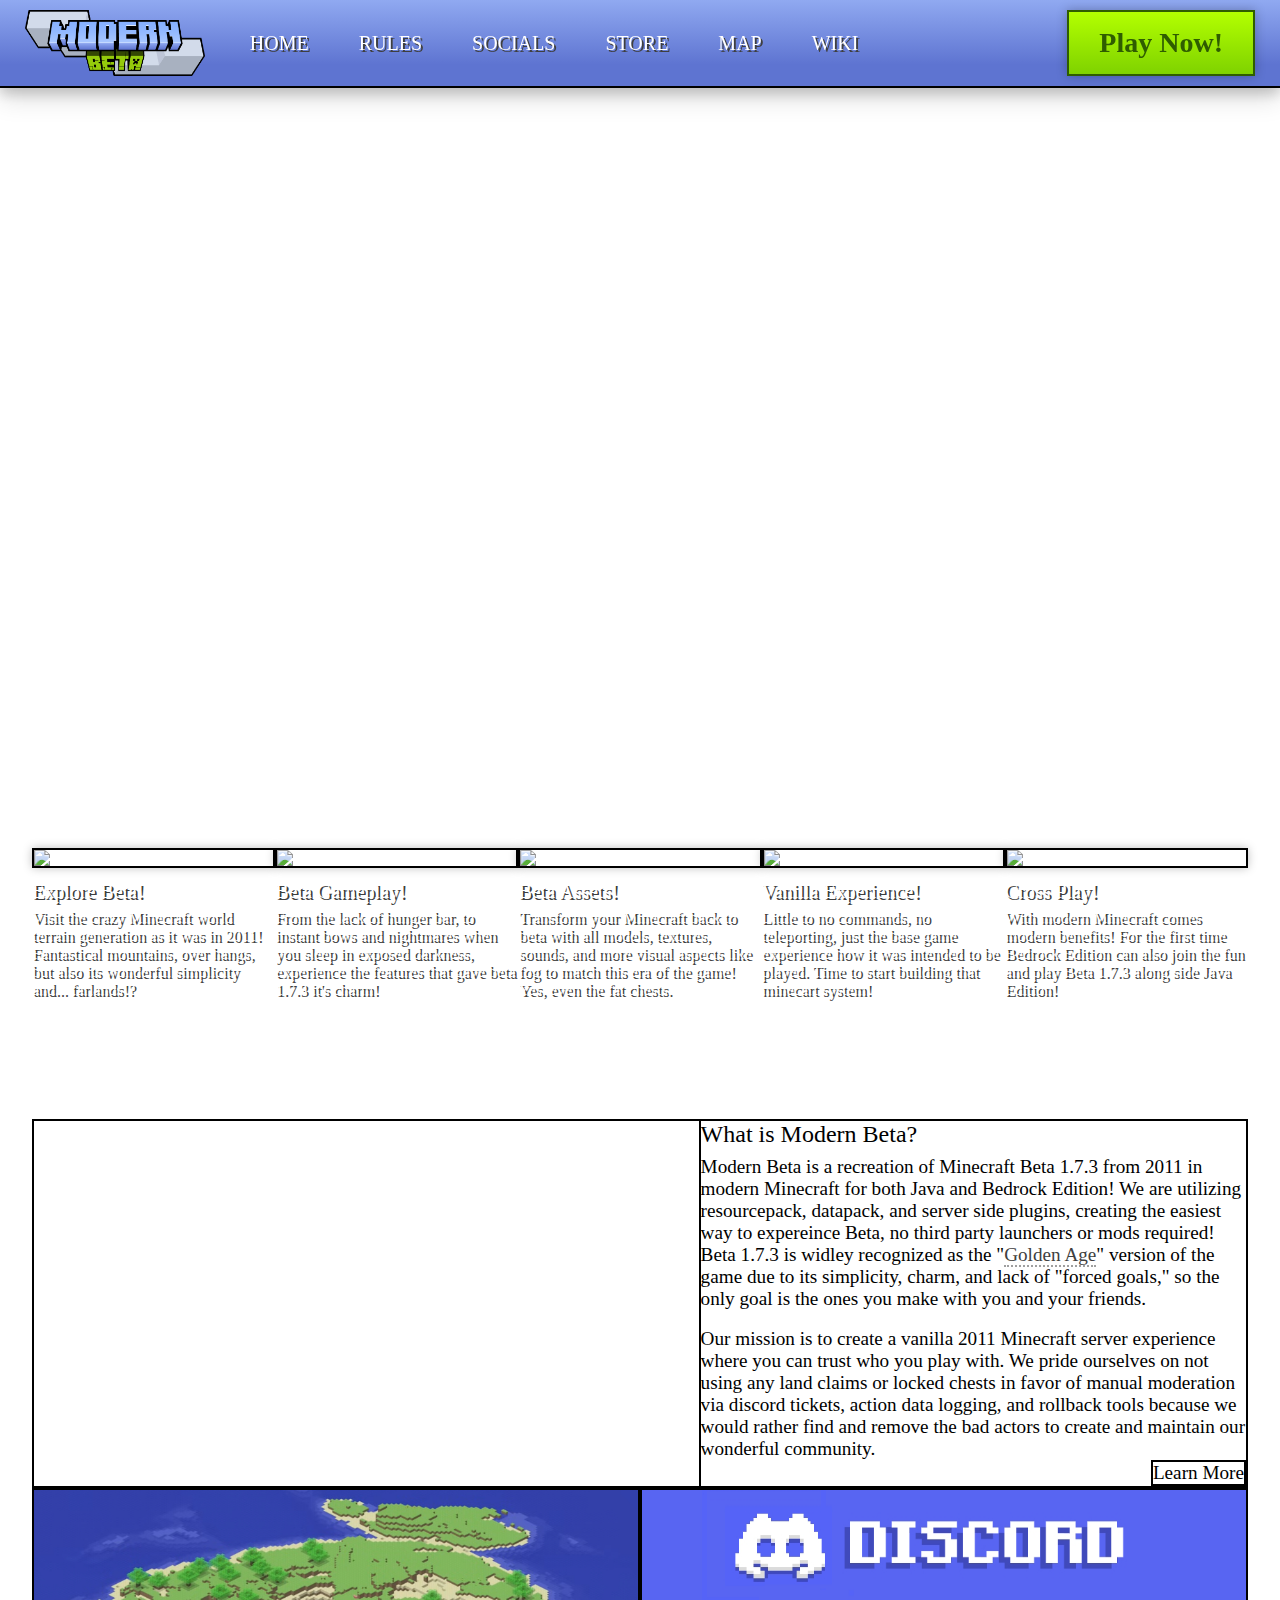
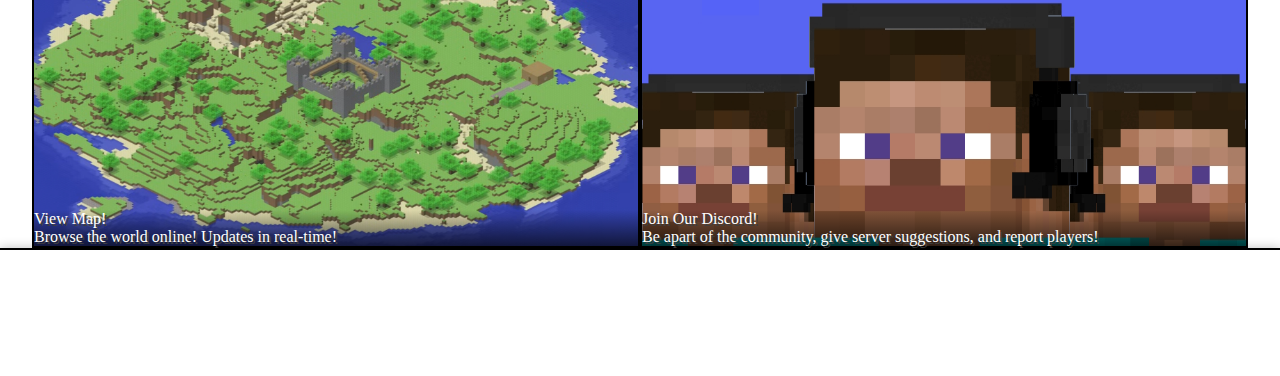
==== index.html @ 496da421 "3rd times the charm" ====
<!DOCTYPE html>
<html lang="en">
	<head>
		<!-- meta/seo info-->
		<meta charset="utf-8">
		<meta http-equiv="Content-Type" content="text/html">
		<meta http-equiv="X-UA-Compatible" content="IE=edge">
		<meta http-equiv="content-language" content='en-US'>
		<meta name="robots" content="index, follow">
		<meta name="title" content="Modern Beta SMP">
		<meta name="description" content="A modern Minecraft SMP server porting 2011's Beta 1.7.3 for 1.20 to 1.21, Java and Bedrock Edition! Play Minecraft like its 2011, the Golden Age! IP: play.modernbeta.org">
		<meta name="keywords" content="Minecraft, Modern, Beta, ModernBeta, 1.7.3, server, smp, multiplayer, survival, goldenage, public, java, bedrock, 1.20, 1.21">
		<meta name="language" content="English">
		<meta name="author" content="Karltroid">
		<meta name="viewport" content="width=device-width, initial-scale=1.0, maximum-scale=1.0">

		<!-- stylesheets & scripts -->
		<link rel="stylesheet" type="text/css" href="styles/vars.css">
		<link rel="stylesheet" type="text/css" media="(max-width: 1100px)" href="styles/vars_mobile.css">
		<link rel="stylesheet" type="text/css" href="styles/desktop.css">
		<link rel="stylesheet" type="text/css" media="(max-width: 1100px)" href="styles/mobile.css">
		<script src="scripts/mobilenav.js"></script>
		<script src="scripts/desktop_drag_scrolling.js"></script>
		
		<!-- site title & icon -->
		<link rel="shortcut icon" href="images/icons/favicon.ico" type="image/x-icon">
		<link rel="icon" href="images/icons/favicon.ico" type="image/x-icon">
		<title>Modern Beta SMP</title>
	</head>
	<body>

		<nav>
			<div id="nav-content">
				<div class="left">
					<a href="" id="nav-logo"><img src="images/ModernBetaLogo_Full.png" /></a>
					<div id="nav-links" class="desktop-only">
						<a href="">Home</a><a href="rules">Rules</a><a href="socials">Socials</a><a target="_blank" href="https://store.modernbeta.org/">Store</a><a target="_blank" href="https://map.modernbeta.org">Map</a><a target="_blank" href="https://web.archive.org/web/20110902065819/http://www.minecraftwiki.net:80/wiki/Minecraft_Wiki">Wiki</a>
					</div>
				</div>
				<div class="right">
					<button id="nav-menu-btn" class="mobile-only" onclick="togglenav('')"><img class="pixel-perfect" src="images/icons/open_menu.png" /></button>
					<a href="play"><button id="join-now-button" class="desktop-only">Play Now!</button></a>
				</div>
				<div id="mobile-nav-dropdown" class="mobile-only pixel-perfect">
					<a href="play">Play</a><a href="rules">Rules</a><a target="_blank" href="https://discord.gg/gXmjuejWtD">Discord</a><a href="socials">Socials</a><a target="_blank" href="https://store.modernbeta.org/">Store</a><a target="_blank" href="https://map.modernbeta.org">Map</a><a target="_blank" href="https://web.archive.org/web/20110902065819/http://www.minecraftwiki.net:80/wiki/Minecraft_Wiki">Wiki</a>
				</div>
			</div>
		</nav>

		<header class="nav-bar-offset">
			<button id="join-now-button-alt" class="mobile-only">Play Now!</button>
			<iframe id="trailer" src="https://www.youtube.com/embed/OTTslnMK7Zc?si=IhNO2eAQylkJO1g0" title="Trailer" frameborder="0" allowfullscreen></iframe>
		</header>

		<div id="page-content">
			<div id="showcase-features" class="row content-row">
				<div class="card">
					<img src="images/homepage/showcase_terrain.jpg" />
					<div class="info">
						<h1>Explore Beta!</h1>
						<p>Visit the crazy Minecraft world terrain generation as it was in 2011! Fantastical mountains, over hangs, but also its wonderful simplicity and... farlands!?</p>
					</div>
				</div>
				<div class="card">
					<img src="images/homepage/showcase_gameplay.jpg" />
					<div class="info">
						<h1>Beta Gameplay!</h1>
						<p>From the lack of hunger bar, to instant bows and nightmares when you sleep in exposed darkness, experience the features that gave beta 1.7.3 it's charm!</p>
					</div>
				</div>
				<div class="card">
					<img src="images/homepage/showcase_visuals.jpg" />
					<div class="info">
						<h1>Beta Assets!</h1>
						<p>Transform your Minecraft back to beta with all models, textures, sounds, and more visual aspects like fog to match this era of the game! Yes, even the fat chests.</p>
					</div>
				</div>
				<div class="card">
					<img src="images/homepage/showcase_vanillaexperience.jpg" />
					<div class="info">
						<h1>Vanilla Experience!</h1>
						<p>Little to no commands, no teleporting, just the base game experience how it was intended to be played. Time to start building that minecart system!</p>
					</div>
				</div>
				<div class="card">
					<img src="images/homepage/showcase_crossplay.jpg" />
					<div class="info">
						<h1>Cross Play!</h1>
						<p>With modern Minecraft comes modern benefits! For the first time Bedrock Edition can also join the fun and play Beta 1.7.3 along side Java Edition!</p>
					</div>
				</div>
			</div>

			<div class="info-graphic-banner">
				<div class="graphic"></div>
				<div class="info">
					<h1>What is Modern Beta?</h1>
					<p>Modern Beta is a recreation of Minecraft Beta 1.7.3 from 2011 in modern Minecraft for both Java and Bedrock Edition! We are utilizing resourcepack, datapack, and server side plugins, creating the easiest way to expereince Beta, no third party launchers or mods required! Beta 1.7.3 is widley recognized as the "<a target="_blank" href="https://www.reddit.com/r/GoldenAgeMinecraft/">Golden Age</a>" version of the game due to its simplicity, charm, and lack of "forced goals," so the only goal is the ones you make with you and your friends.</p>
					<br />
					<p>Our mission is to create a vanilla 2011 Minecraft server experience where you can trust who you play with. We pride ourselves on not using any land claims or locked chests in favor of manual moderation via discord tickets, action data logging, and rollback tools because we would rather find and remove the bad actors to create and maintain our wonderful community.</p>
					<a class="more-info-button" href="changes">Learn More</a>
				</div>
			</div>

			<div class="content-row-2">
				<a target="_blank" href="https://map.modernbeta.org" id="dynmap" class="button-card">
					<div class="info">
						<h1>View Map!</h1>
						<p>Browse the world online! Updates in real-time!</p>
					</div>
				</a>
				<a target="_blank" href="https://discord.gg/gXmjuejWtD" id="discord" class="button-card">
					<div class="info">
						<h1>Join Our Discord!</h1>
						<p>Be apart of the community, give server suggestions, and report players!</p>
					</div>
				</a>
			</div>
		</div>

		<footer class="pixel-perfect">
			<a href="play">Join Today!<br />
			IP: play.modernbeta.org</a><br /><br />
			<a target="_blank" href="https://discord.gg/gXmjuejWtD">Discord</a> | <a target="_blank" href="https://www.youtube.com/@ModernBetaSMP">YouTube</a> | <a target="_blank" href="https://www.twitch.tv/ModernBetaSMP">Twitch</a> | <a target="_blank" href="https://twitter.com/ModernBetaSMP">Twitter</a> | <a target="_blank" href="https://www.reddit.com/r/ModernBetaSMP/">Reddit</a> | <a target="_blank" href="https://www.instagram.com/modernbetasmp/">Instagram</a> | <a target="_blank" href="https://www.tiktok.com/@modernbetasmp">TikTok</a> | <a target="_blank" href="https://www.tumblr.com/blog/modernbetasmp">Tumblr</a> | <a target="_blank" href="https://www.facebook.com/ModernBetaSMP/">Facebook</a> | <a target="_blank" href="https://www.threads.net/@modernbetasmp">Threads</a>
			<br />
			<a href="mailto:modernbetaserver@gmail.com">ModernBetaServer@Gmail.com</a><br /><br />
			Developed by <a target="_blank" href="https://www.twitter.com/karltroid">Karltroid</a> & AbsoluteZero6<br />
		</footer>
		

	</body>
</html>
---- styles/vars.css ----
/*********
* FONTS *
*********/
@font-face 
{
	font-family: minecraft;
	src: url('../fonts/minecraftregular.otf');
}
@font-face 
{
	font-family: minecraft-bold;
	src: url('../fonts/minecraftbold.otf');
}
@font-face 
{
	font-family: minecraft-italic;
	src: url('../fonts/minecraftitalic.otf');
}

/*************
* VARIABLES *
*************/
:root
{
	/* common colors */
	--skyLightBlueTop: rgb(134, 176, 255);
	--skyLightBlueBot: rgb(171, 201, 255);
	--skyDarkBlueTop: rgb(144, 169, 241);
	--skyDarkBlueBot: rgb(94, 116, 209);
	--waterBlue: rgb(60, 71, 178);

	--logoLimeGreen: rgb(179,255,0);
	--logoLimeGreen2: rgb(127,210,0);
	--logoDarkGreen: rgb(47,93,0);

	--newSkyBlueTop: rgb(115, 179, 255);
	--newSkyBlueBot: rgb(184, 206, 254);

	/* box shadows */
	--perspectiveBoxShadow: 0 10px 25px rgba(0, 0, 0, 0.1425), 0 6px 12px rgba(0, 0, 0, 0.1725);
	--centeredBoxShadow: 0 0px 10px rgba(0, 0, 0, .25);
	--innerBoxShadow: inset 0 0 10px rgba(0, 0, 0, .25);

	--navBarHeight: 88px;

	--mcTextShadow: 2px 2px 0px rgba(63,63,63,1);
}
---- styles/vars_mobile.css ----
/*************
* VARIABLES *
*************/
:root
{
	--navBarHeight: 100px;
}
---- styles/desktop.css ----
*, ::after, ::before
{
	/* removed default styling */
	padding: 0;
	margin: 0;
	text-decoration: none;
	border: 0;
	background: none;
	font-family: minecraft;
	box-sizing: border-box;
	color: white;
	font-size: 100%;
}

*:focus
{
	/* removed default styling */
	outline: none;
}

.desktop-only
{
	display: initial;
}


.mobile-only
{
	display: none;
}

h1,th
{
	font-weight: normal;
	font-family: minecraft-bold;
}

body
{
	overflow-x: hidden;
	background: linear-gradient(180deg, var(--waterBlue) 25%, var(--waterBlueDark) 100%)
}

s 
{
	text-decoration: line-through;
}

.pixel-perfect
{
	-ms-interpolation-mode: nearest-neighbor;
    image-rendering: -webkit-optimize-contrast;
    image-rendering: -moz-crisp-edges;
    image-rendering: -o-pixelated;
    image-rendering: pixelated;
}

nav
{
	width: 100vw;
	height: var(--navBarHeight);
	background: linear-gradient(180deg, var(--skyDarkBlueTop) 0%, var(--skyDarkBlueBot) 75%);
	padding: 10px 25px;
	box-shadow: var(--perspectiveBoxShadow);
	border-bottom: 2px solid black;
	position: fixed;
	top: 0;
	z-index: 10;
}

#nav-content
{
	max-width: 1500px;
	height: 100%;
	display: block;
	margin: 0 auto;
	z-index: 11;
}

nav .left
{
	display: inline-block;
	height: 100%;
	float: left;
}

nav .right
{
	display: inline-block;
	height: 100%;
	float: right;
}

#nav-logo img
{
	height: 100%;
	box-sizing: border-box;
}

#nav-logo
{
	padding: 0 20px 0px 0px;
	display: inline-block;
	height: 100%;
}

#nav-logo:hover
{
	background: none;
	border: none;
}

#nav-links
{
	display: inline-table;
	height: 100%;
	position: absolute;
	top: 0;
}

#nav-links a 
{
	display:table-cell;
	vertical-align: middle;
	padding: 0 25px;
	font-size: 1.25em;
	text-transform: uppercase;
	text-shadow: var(--mcTextShadow);
}

#nav-links a:hover
{
	background: rgba(0,0,0,0.15);
	border-bottom: solid 5px rgba(0, 0, 0, 0.15);
}

.nav-bar-offset
{
	margin-top: var(--navBarHeight) !important;
}

#join-now-button
{
	background: linear-gradient(180deg, var(--logoLimeGreen) 0%, var(--logoLimeGreen2) 100%);
	height: 100%;
	padding: 0 30px;
	color: var(--logoDarkGreen);
	font-weight: bold;
	font-size: 1.75em;
	border: 2px solid var(--logoDarkGreen);
	box-shadow: var(--centeredBoxShadow);
	font-family: minecraft-bold;
}

#join-now-button:hover
{
	cursor: pointer;
	background: var(--logoDarkGreen);
	color: var(--logoLimeGreen);
	border: 2px solid var(--logoLimeGreen);
}

header
{
	height: 880px;
	width: 100vw;
	background-image: url('../images/homepage/banner.png');
	background-position: center;
	background-size: auto 100%;
	background-repeat: repeat-x;
	position: relative;
}

#trailer
{
	display: block;
	position: absolute;
	top: 368px;
	left: 50%;
	transform: translateX(-50%);
	height: 181px;
	width: 362px;
}

#header-world
{
	position: absolute;
	bottom: 0;
	left: 0;
	width: 100%;
	z-index: 0;
}


#page-content
{
	width: 95vw;
	margin: 0 auto;
	max-width: 1500px;
	min-height: calc(100vh - var(--navBarHeight) * 3);
}

.content-row
{
	display: flex;
	justify-content: center;
	position: relative;
}

#showcase-features
{
	display: flex;
	justify-content: center;
	position: relative;
	top: -120px;
	margin: 0 auto calc(-120px + var(--verticalSpacing));
}

#showcase-features .card
{
	margin: 0 var(--horizontalSpacing);
	display: flex;
	flex-direction: column;
	align-items: stretch;
	align-self: start;
	min-width: 150px;
	padding: 0px;
	flex-basis: 100%;
}

.card img
{
	width: 100%;
	border: 2px solid black;
	box-shadow: var(--centeredBoxShadow);
	margin: 0 0 6px 0;
}

.card h1
{
	font-size: 1.25em;
	margin: 6px 0;
}

.card .info
{
	text-shadow: var(--mcTextShadow);
}

footer
{
	background-image: url('../images/backgrounds/footer_bg.png');
	background-size: 64px;
	width: 100vw;
	text-align: center;
	padding: var(--verticalSpacing) var(--horizontalSpacing);
	box-shadow: var(--centeredBoxShadow);
	border-top: 2px solid black;
	margin-top: var(--verticalSpacing);
}

footer a:hover
{
	border-bottom: 2px dotted white;
}

#fullscreen-iframe
{
	margin-top: var(--navBarHeight);
	width: 100vw;
	height: calc(100vh - var(--navBarHeight));
	margin-bottom: -5px;
}

.info-graphic-banner
{
	width: 100%;
	display: flex;
	justify-content: center;
	background: rgba(255, 255, 255, 0.7);
	margin: 0 0 var(--verticalSpacing);
	border: 2px solid black;
}

.info-graphic-banner .info
{
	flex-basis: 45%;
	min-height: 300px;
	padding: var(--horizontalSpacing);
}

.info-graphic-banner .info a
{
	color: rgb(64, 64, 64);
	border-bottom: 2px dotted rgba(64, 64, 64,0.5);
}

.info-graphic-banner .info a:hover
{
	color: white;
	border-bottom: 2px dotted white;
}

.info-graphic-banner .graphic
{
	flex-basis: 55%;
	background-image: url('../images/homepage/ModernBetaSS1.jpg');
	background-size: cover;
	border-right: 2px solid black;
	background-position: center bottom;
}

.info-graphic-banner h1
{
	color:black;
	font-size: 1.5em;
	margin: 0 0 8px;
}

.info-graphic-banner p
{
	color:black;
	font-size: 1.2em;
}

.button-card
{
	margin: 0 var(--horizontalSpacing);
	flex-basis: 100%;
	height: 360px;
	background: gray;
	background-size: cover;
	background-position: center;
	display: flex;
	border: 2px solid black;
}

.button-card:hover
{
	transform: scale(1.02);
	border: 2px solid white;
}

.button-card .info
{
	align-self: flex-end;
	text-shadow: var(--mcTextShadow);
	display: block;
	padding: var(--horizontalSpacing);
	background: linear-gradient(transparent, rgba(0, 0, 0, 0.65));
	width: 100%;
}

#showcase-features > .card:last-child,
.content-row > .button-card:last-child,
.content-row-2 > .button-card:last-child {
    margin-right: 0;
}

#showcase-features > .card:first-child,
.content-row > .button-card:first-child,
.content-row-2 > .button-card:first-child {
    margin-left: 0;
}

#dynmap
{
	background-image: url('../images/homepage/isometric.jpg');
}

#discord
{
	background-image: url('../images/homepage/discord_banner.jpg');
}


.more-info-button
{
	display: inline-block;
	color:black !important;
	padding: var(--horizontalSpacing);
	font-size: 1.2em;
	background: white;
	border: 2px solid black !important;
	float: right;
	margin: var(--horizontalSpacing) 0 0 0;
}

.more-info-button:hover
{
	border: 2px solid white !important;
	background: black;
	color: white !important;
}

.content-row-2
{
	display: flex;
	justify-content: center;
	position: relative;
}

#socials-grid
{
	width: 100%;
	padding: 20px 0;
	margin: 0 auto;
}

#socials-grid .social
{
	display: flex;
	align-items: center;
	padding: var(--horizontalSpacing);
	border-bottom: 2px dashed white;
}

#socials-grid .social:hover
{
	background-color: rgba(0, 0, 0, 0.4);
}

#socials-grid .social:hover img
{
	transform: scale(1.1);
}

#socials-grid .social img
{
	width: 60px;
	height: 60px;
	margin-right: var(--horizontalSpacing);
}

#socials-grid .social .content
{
	text-shadow: var(--mcTextShadow);
}

#socials-grid *:last-child *:last-child
{
	border-bottom: 0px ;
}

#socials-grid .social h1
{
	font-size: 1.25em;
}

#socials-grid .social p
{
	font-size: 1.2em;
}

.table-info
{
	width: 100%;
	height: 100%;
	text-shadow: var(--mcTextShadow);
	padding: 25px 0 0 0 ;
}

.table-info ol
{
	list-style-type: upper-roman !important;
	list-style: upper-roman inside;
	border: 2px solid black;
	padding: 10px;
	height: 100%;
}

.table-info ul
{
	list-style: square inside;
	border: 2px solid black;
	padding: 10px;
	height: 100%;
}

ul ul
{
	border: none !important;
	margin-left: 20px;
}

.table-info ol img, .table-info ul img
{
	width: 100%;
	max-width: 300px;
}

.table-info th
{
	width: 50%;
	padding: 20px;
	font-size: 1.5em;
	border: 2px solid black;
}

.table-info td
{
	height: 100%;
	background-image: url('../images/backgrounds/mobile_nav_bg.png');
}

.table-info li
{
	margin-bottom: 20px;
}

.table-info li h2
{
	font-weight: normal;
	font-family: minecraft-bold;
	margin-bottom: 20px;
	margin: 0;
	padding: 0;
	display: inline;
}


/**play tutorial - taken from my old site, will refactor later **/
.questionare
{
	width: 100%;
	background-color: rgba(0, 0, 0, 0.1);
	border-radius: 15px;
	padding: 30px 0px;
	
	text-align: center;
	pointer-events: initial;
}

.questionare h1
{
	font-size: 2em;
	padding: 10px;
}

.answers
{
	display: table;
	border-spacing: 5vw;
	width: 100%;
}

.answers div
{
	height: 512px;
	width: 33.33%;
	height: 50vh;
	background-color: rgba(0, 0, 0, 0.1);
	background-size: 80%;
	background-repeat: no-repeat;
	background-position: center;
	display: table-cell;
	vertical-align:bottom;
	padding: 15px;
	font-size: 1.5em;
	transition: transform .25s;
}

.answers div:hover
{
	cursor: pointer;
	transform: scale(1.05);
	background-color: rgba(0, 0, 0, 0.2);
	border: 2px solid var(--beanaPurple);
	transition: transform .5s, background-color .5s;
}

.tutorial
{
	width: 100%;
	background-color: rgba(0, 0, 0, 0.1);
	border-radius: 15px;
	padding: 30px 0px;
	
	text-align: center;
	pointer-events: initial;
}

.tutorial h1
{
	font-size: 2em;
	padding: 5px;
}

.tutorial p
{
	padding: 5px;
}

.tutorial img
{
	width: 60%;
	max-width: 1000px;
	margin-bottom: 30px;
}

.hide
{
	display: none;
}
---- styles/mobile.css ----
/* Hide scrollbar for mobile */
::-webkit-scrollbar { display: none; }

body
{
	overflow-y: scroll;
	-webkit-overflow-scrolling: touch;
}

.desktop-only
{
	display: none !important;
}

header
{
	height: 700px;
}

#trailer
{
	top: 292px;
	height: 145px;
	width: 288px;
}


.mobile-only
{
	display: initial;
}

nav
{
	padding: 10px 15px;
	box-sizing: border-box;
	flex-direction: row;
	justify-content: space-between;
	max-height: 100px;
}

#nav-links a 
{
	padding: 0 0px;
}

nav .left img
{
	margin: 0px;
}

nav .right
{
	display: flex;
	align-items: center;
	height: 100%;
}


#nav-menu-btn
{
	display: block;
	height: 100%;
}

#nav-menu-btn img
{
	height: 100%;
	padding: 10px;
}

#nav-menu-btn:hover
{
	cursor: pointer;
}

#showcase-features
{
	overflow-x: scroll;
	justify-content: left;
	-webkit-mask-image: linear-gradient(to right, black 75%, rgba(0, 0, 0, 0.01) 100%);
  	mask-image: linear-gradient(to right, black 75%, rgba(0, 0, 0, 0.01) 100%);
	left: -15px;
	width: 100vw;
	margin: 0 0 calc(-120px + var(--verticalSpacing));
	padding: 0 180px 0 0;
}

#showcase-features .card
{
	margin: 0 var(--horizontalSpacing) 0px;
	min-width: 180px;
}

#showcase-features:hover
{
	cursor: pointer;
}

#showcase-features > .card:last-child,
.content-row > .button-card:last-child {
    margin-right: 15px;
}

#showcase-features > .card:first-child,
.content-row > .button-card:first-child {
    margin-left: 15px;
}


.more-info-button
{
	float: left;
}

.info-graphic-banner
{
	flex-direction: column;
	margin-bottom: var(--verticalSpacing);
}

.info-graphic-banner .info
{
	min-height: 0px;
}

.info-graphic-banner .graphic
{
	min-height: 300px;
	border-right: none;
	border-bottom: 2px solid black;
}

#join-now-button-alt
{
	background: linear-gradient(180deg, var(--logoLimeGreen) 0%, var(--logoLimeGreen2) 100%);
	padding: 15px 50px;
	color: var(--logoDarkGreen);
	font-weight: bold;
	font-size: 2em;
	border: 2px solid var(--logoDarkGreen);
	box-shadow: var(--centeredBoxShadow);
	width: 80%;
	margin: 0 auto;
	display: block;
	position: absolute;
	top: 100px;
	left: 50%;
	transform: translateX(-50%);
	font-family: minecraft-bold;
}

#join-now-button-alt:hover
{
	cursor: pointer;
	background: var(--logoDarkGreen);
	color: var(--logoLimeGreen);
	border: 2px solid var(--logoLimeGreen);
}

.content-row-2
{
	display: flex;
	justify-content: center;
	position: relative;
	flex-direction: column;
	height: 720px;
}

.button-card
{
	margin: 0 0 var(--verticalSpacing) 0px;
}

footer
{
	margin-top: 0px;
}

#mobile-nav-dropdown
{
	display: none;
	position: absolute;
	text-align: center;
	top: var(--navBarHeight);
	right: 0;
	background-image: url('../images/backgrounds/mobile_nav_bg.png');
	background-size: 64px;
	height: calc(100vh - var(--navBarHeight));
	padding: 15px 0;
	border-left: 2px solid black;
	box-shadow: var(--perspectiveBoxShadow);
	z-index: 9;
}

#mobile-nav-dropdown a
{
	display: block;
	height: auto;
	line-height: calc(var(--navBarHeight) / 1.35);
	padding: 0 40px;
	font-size: 1.25em;
	text-transform: uppercase;
	text-shadow: var(--mcTextShadow);
}

#mobile-nav-dropdown a:hover
{
	background: rgba(0,0,0,0.25);
	border-bottom: none;
}

#socials-grid
{
	width: 100%;
}

#rules th
{
	display: none;
}

#rules td
{
	display: block;
	margin: 0px 0px 25px 0px;
}

#rules ol
{
	border: none;
	padding: 20px 0px 0px;
}

#rules td[data-th]:before
{
	content: attr(data-th);
	font-size: 2em;
	font-family: minecraft-bold;
}


.tutorial img
{
	width: 95%;
	margin-bottom: 30px;
}

.answers div
{
	height: 512px;
	width: 100%;
	display: table-row;
	vertical-align:bottom;
	line-height: 60px;
}
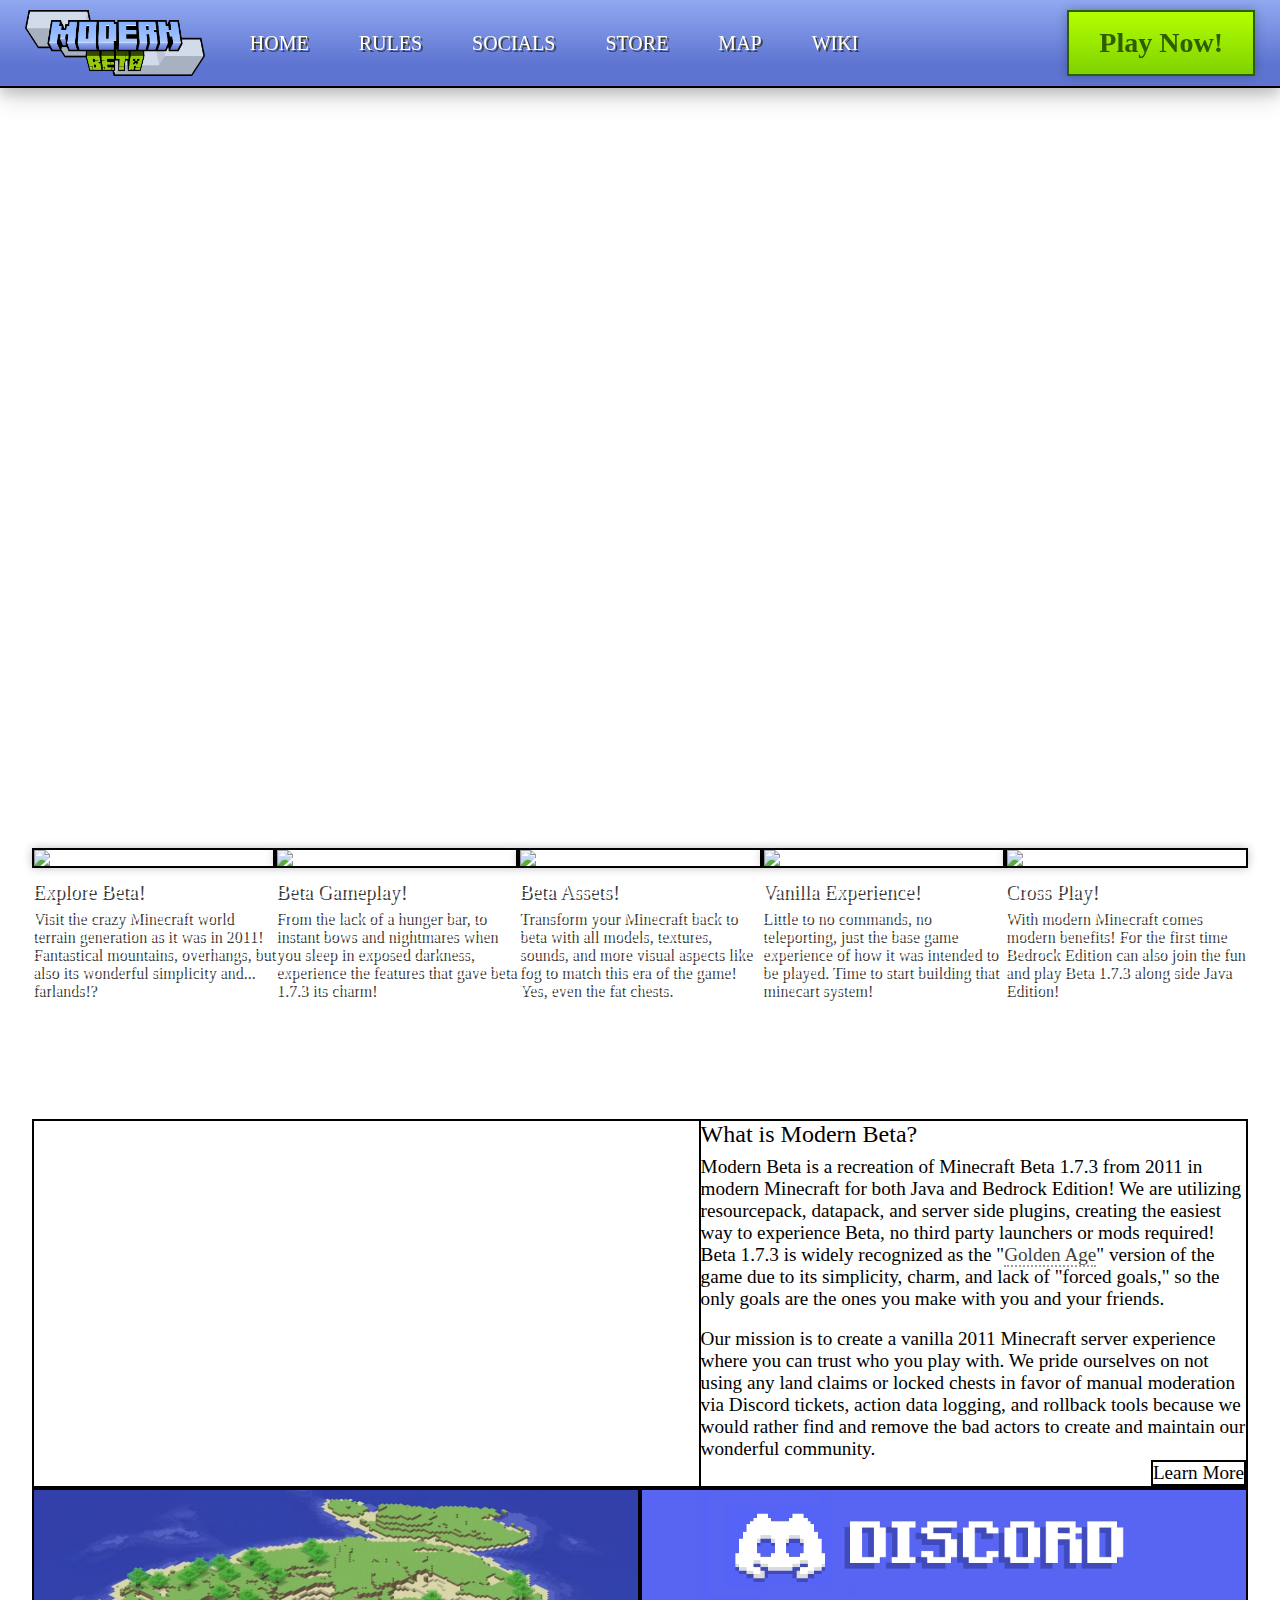
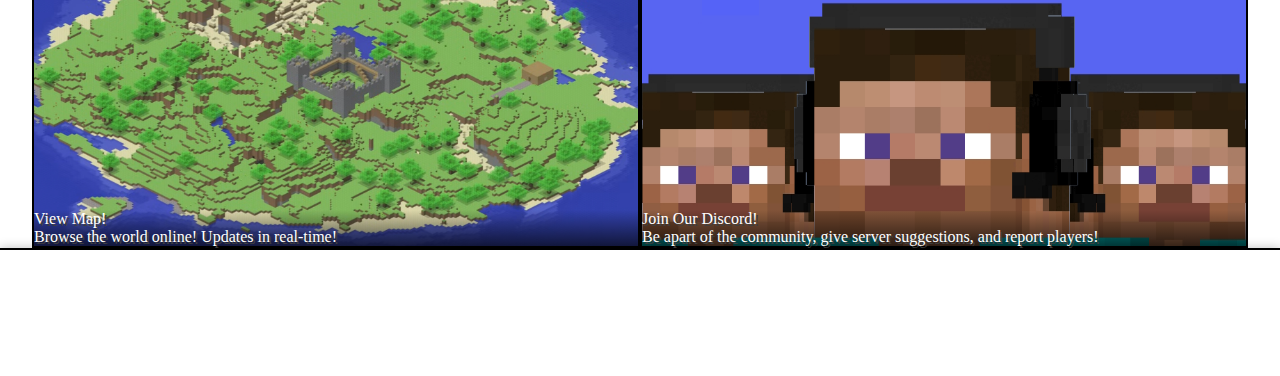
==== commit 9e9356aa: "Fixed various spelling/grammar mistakes" ====
--- a/index.html
+++ b/index.html
@@ -49,7 +49,7 @@
 
 		<header class="nav-bar-offset">
 			<button id="join-now-button-alt" class="mobile-only">Play Now!</button>
-			<iframe id="trailer" src="https://www.youtube.com/embed/OTTslnMK7Zc?si=IhNO2eAQylkJO1g0" title="Trailer" frameborder="0" allowfullscreen></iframe>
+			<iframe id="trailer" src="https://www.youtube.com/embed/oWVAKHr13LI?si=pVDAcCvx8JoVaGrG" title="Trailer" frameborder="0" allowfullscreen></iframe>
 		</header>
 
 		<div id="page-content">
@@ -58,14 +58,14 @@
 					<img src="images/homepage/showcase_terrain.jpg" />
 					<div class="info">
 						<h1>Explore Beta!</h1>
-						<p>Visit the crazy Minecraft world terrain generation as it was in 2011! Fantastical mountains, over hangs, but also its wonderful simplicity and... farlands!?</p>
+						<p>Visit the crazy Minecraft world terrain generation as it was in 2011! Fantastical mountains, overhangs, but also its wonderful simplicity and... farlands!?</p>
 					</div>
 				</div>
 				<div class="card">
 					<img src="images/homepage/showcase_gameplay.jpg" />
 					<div class="info">
 						<h1>Beta Gameplay!</h1>
-						<p>From the lack of hunger bar, to instant bows and nightmares when you sleep in exposed darkness, experience the features that gave beta 1.7.3 it's charm!</p>
+						<p>From the lack of a hunger bar, to instant bows and nightmares when you sleep in exposed darkness, experience the features that gave beta 1.7.3 its charm!</p>
 					</div>
 				</div>
 				<div class="card">
@@ -79,7 +79,7 @@
 					<img src="images/homepage/showcase_vanillaexperience.jpg" />
 					<div class="info">
 						<h1>Vanilla Experience!</h1>
-						<p>Little to no commands, no teleporting, just the base game experience how it was intended to be played. Time to start building that minecart system!</p>
+						<p>Little to no commands, no teleporting, just the base game experience of how it was intended to be played. Time to start building that minecart system!</p>
 					</div>
 				</div>
 				<div class="card">
@@ -95,9 +95,9 @@
 				<div class="graphic"></div>
 				<div class="info">
 					<h1>What is Modern Beta?</h1>
-					<p>Modern Beta is a recreation of Minecraft Beta 1.7.3 from 2011 in modern Minecraft for both Java and Bedrock Edition! We are utilizing resourcepack, datapack, and server side plugins, creating the easiest way to expereince Beta, no third party launchers or mods required! Beta 1.7.3 is widley recognized as the "<a target="_blank" href="https://www.reddit.com/r/GoldenAgeMinecraft/">Golden Age</a>" version of the game due to its simplicity, charm, and lack of "forced goals," so the only goal is the ones you make with you and your friends.</p>
+					<p>Modern Beta is a recreation of Minecraft Beta 1.7.3 from 2011 in modern Minecraft for both Java and Bedrock Edition! We are utilizing resourcepack, datapack, and server side plugins, creating the easiest way to experience Beta, no third party launchers or mods required! Beta 1.7.3 is widely recognized as the "<a target="_blank" href="https://www.reddit.com/r/GoldenAgeMinecraft/">Golden Age</a>" version of the game due to its simplicity, charm, and lack of "forced goals," so the only goals are the ones you make with you and your friends.</p>
 					<br />
-					<p>Our mission is to create a vanilla 2011 Minecraft server experience where you can trust who you play with. We pride ourselves on not using any land claims or locked chests in favor of manual moderation via discord tickets, action data logging, and rollback tools because we would rather find and remove the bad actors to create and maintain our wonderful community.</p>
+					<p>Our mission is to create a vanilla 2011 Minecraft server experience where you can trust who you play with. We pride ourselves on not using any land claims or locked chests in favor of manual moderation via Discord tickets, action data logging, and rollback tools because we would rather find and remove the bad actors to create and maintain our wonderful community.</p>
 					<a class="more-info-button" href="changes">Learn More</a>
 				</div>
 			</div>
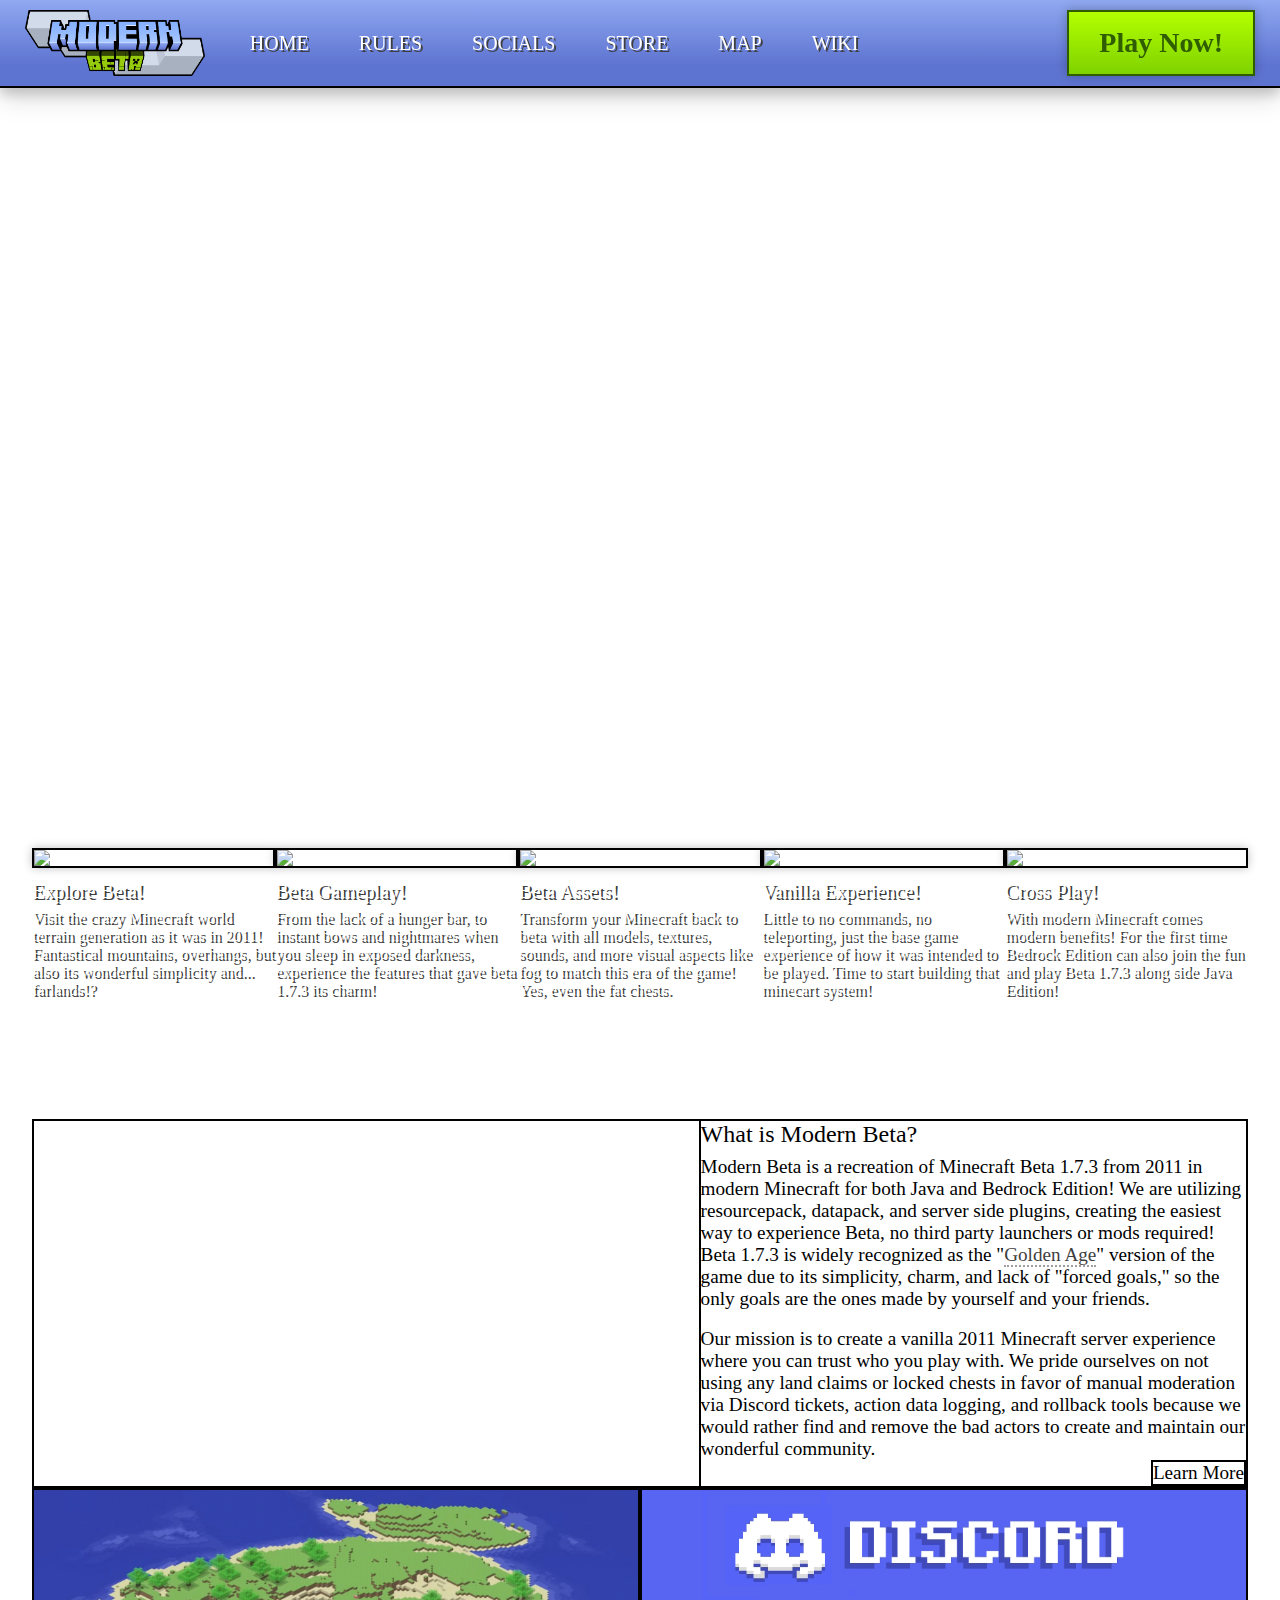
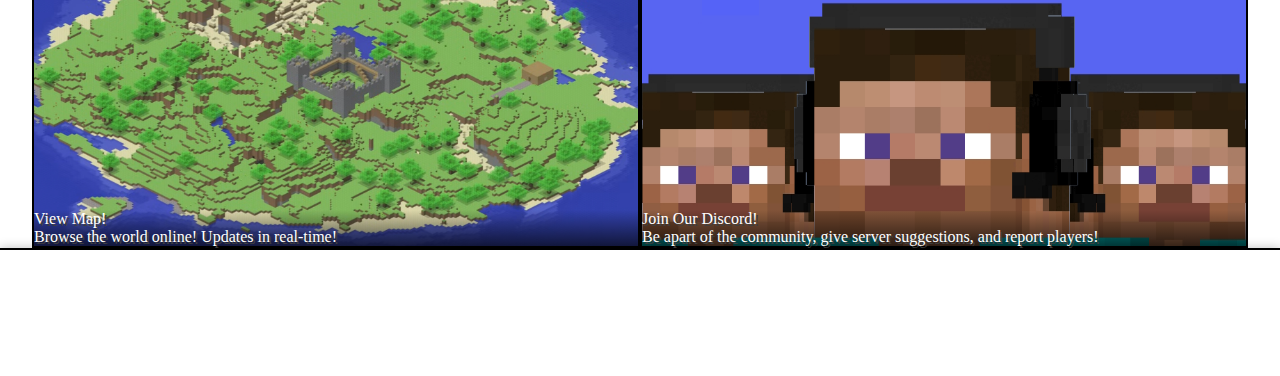
==== commit d9e57fe1: "Update index.html" ====
--- a/index.html
+++ b/index.html
@@ -49,7 +49,7 @@
 
 		<header class="nav-bar-offset">
 			<button id="join-now-button-alt" class="mobile-only">Play Now!</button>
-			<iframe id="trailer" src="https://www.youtube.com/embed/oWVAKHr13LI?si=pVDAcCvx8JoVaGrG" title="Trailer" frameborder="0" allowfullscreen></iframe>
+			<iframe id="trailer" src="https://www.youtube.com/embed/yUdgLyZpo54?si=NvglBpE7OQlpLCb8" title="Trailer" frameborder="0" allowfullscreen></iframe>
 		</header>
 
 		<div id="page-content">
@@ -95,7 +95,7 @@
 				<div class="graphic"></div>
 				<div class="info">
 					<h1>What is Modern Beta?</h1>
-					<p>Modern Beta is a recreation of Minecraft Beta 1.7.3 from 2011 in modern Minecraft for both Java and Bedrock Edition! We are utilizing resourcepack, datapack, and server side plugins, creating the easiest way to experience Beta, no third party launchers or mods required! Beta 1.7.3 is widely recognized as the "<a target="_blank" href="https://www.reddit.com/r/GoldenAgeMinecraft/">Golden Age</a>" version of the game due to its simplicity, charm, and lack of "forced goals," so the only goals are the ones you make with you and your friends.</p>
+					<p>Modern Beta is a recreation of Minecraft Beta 1.7.3 from 2011 in modern Minecraft for both Java and Bedrock Edition! We are utilizing resourcepack, datapack, and server side plugins, creating the easiest way to experience Beta, no third party launchers or mods required! Beta 1.7.3 is widely recognized as the "<a target="_blank" href="https://www.reddit.com/r/GoldenAgeMinecraft/">Golden Age</a>" version of the game due to its simplicity, charm, and lack of "forced goals," so the only goals are the ones made by yourself and your friends.</p>
 					<br />
 					<p>Our mission is to create a vanilla 2011 Minecraft server experience where you can trust who you play with. We pride ourselves on not using any land claims or locked chests in favor of manual moderation via Discord tickets, action data logging, and rollback tools because we would rather find and remove the bad actors to create and maintain our wonderful community.</p>
 					<a class="more-info-button" href="changes">Learn More</a>
